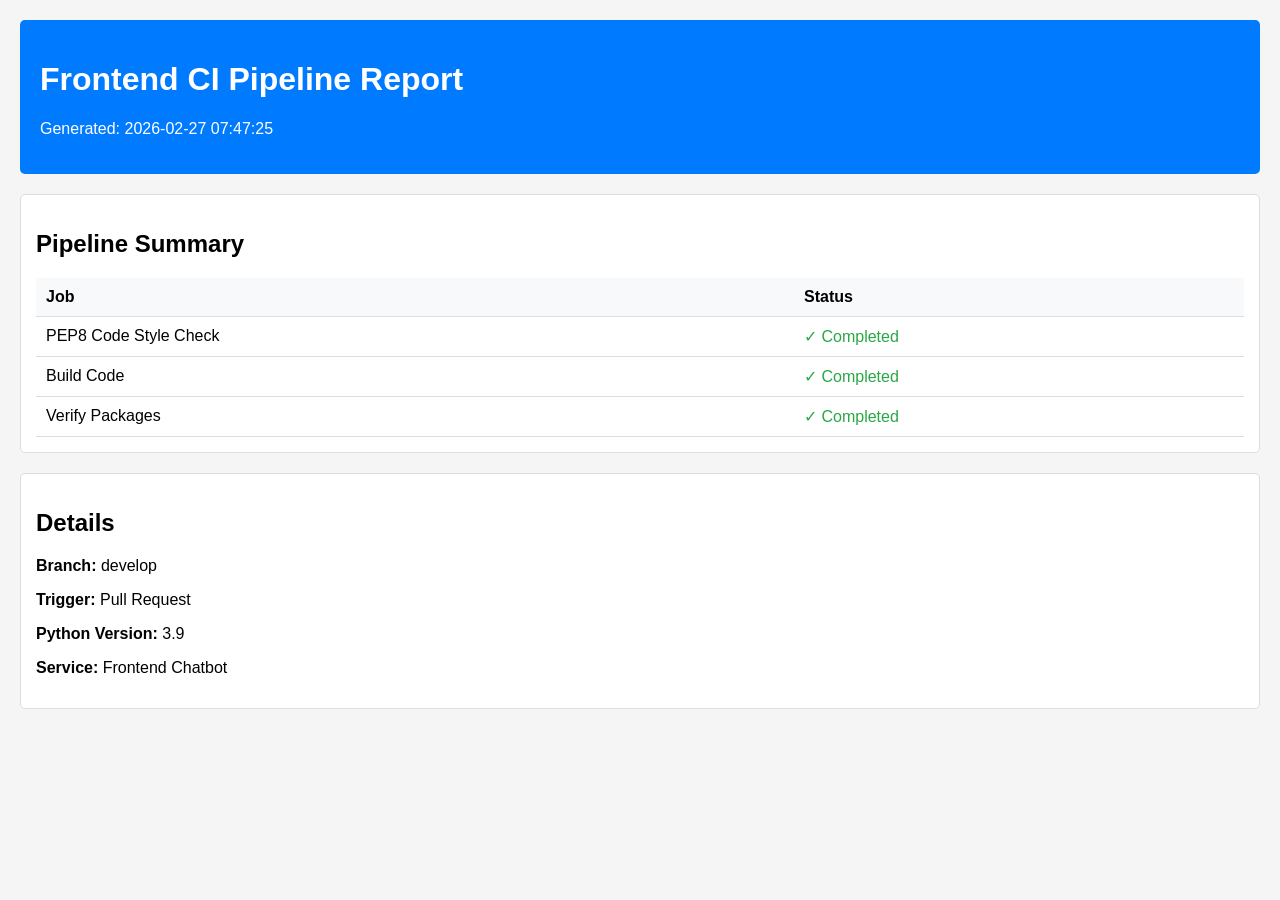
==== frontend-ci-report/index.html @ fa8016f1 "deploy: d5c908eba7ff995fa974138211d22d3f719beb8e" ====
<!DOCTYPE html>
<html>
<head>
    <title>Frontend CI Pipeline Report</title>
    <style>
        body { font-family: Arial, sans-serif; margin: 20px; background: #f5f5f5; }
        .header { background-color: #007bff; color: white; padding: 20px; border-radius: 5px; }
        .section { margin: 20px 0; padding: 15px; border: 1px solid #ddd; border-radius: 5px; background: white; }
        .success { color: #28a745; }
        .failure { color: #dc3545; }
        table { width: 100%; border-collapse: collapse; }
        th, td { padding: 10px; text-align: left; border-bottom: 1px solid #ddd; }
        th { background-color: #f8f9fa; }
    </style>
</head>
<body>
    <div class="header">
        <h1>Frontend CI Pipeline Report</h1>
        <p>Generated: 2026-02-27 07:47:25</p>
    </div>
    <div class="section">
        <h2>Pipeline Summary</h2>
        <table>
            <tr><th>Job</th><th>Status</th></tr>
            <tr><td>PEP8 Code Style Check</td><td class="success">✓ Completed</td></tr>
            <tr><td>Build Code</td><td class="success">✓ Completed</td></tr>
            <tr><td>Verify Packages</td><td class="success">✓ Completed</td></tr>
        </table>
    </div>
    <div class="section">
        <h2>Details</h2>
        <p><strong>Branch:</strong> develop</p>
        <p><strong>Trigger:</strong> Pull Request</p>
        <p><strong>Python Version:</strong> 3.9</p>
        <p><strong>Service:</strong> Frontend Chatbot</p>
    </div>
</body>
</html>
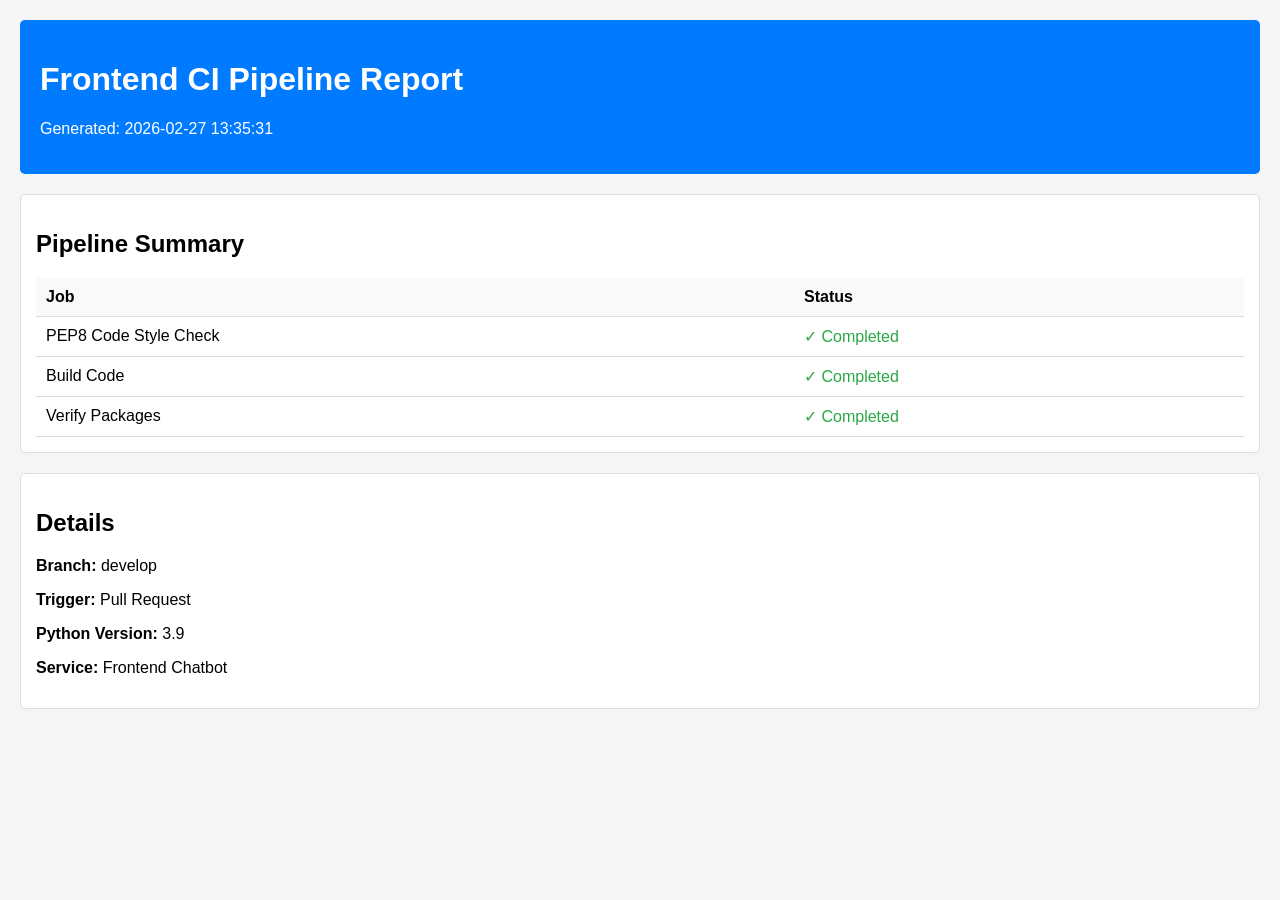
==== commit 1053eb5a: "deploy: 2b20d0bb4e9834f0c515fdd1f99feeb50d94ec46" ====
--- a/frontend-ci-report/index.html
+++ b/frontend-ci-report/index.html
@@ -17,7 +17,7 @@
 <body>
     <div class="header">
         <h1>Frontend CI Pipeline Report</h1>
-        <p>Generated: 2026-02-27 07:47:25</p>
+        <p>Generated: 2026-02-27 13:35:31</p>
     </div>
     <div class="section">
         <h2>Pipeline Summary</h2>
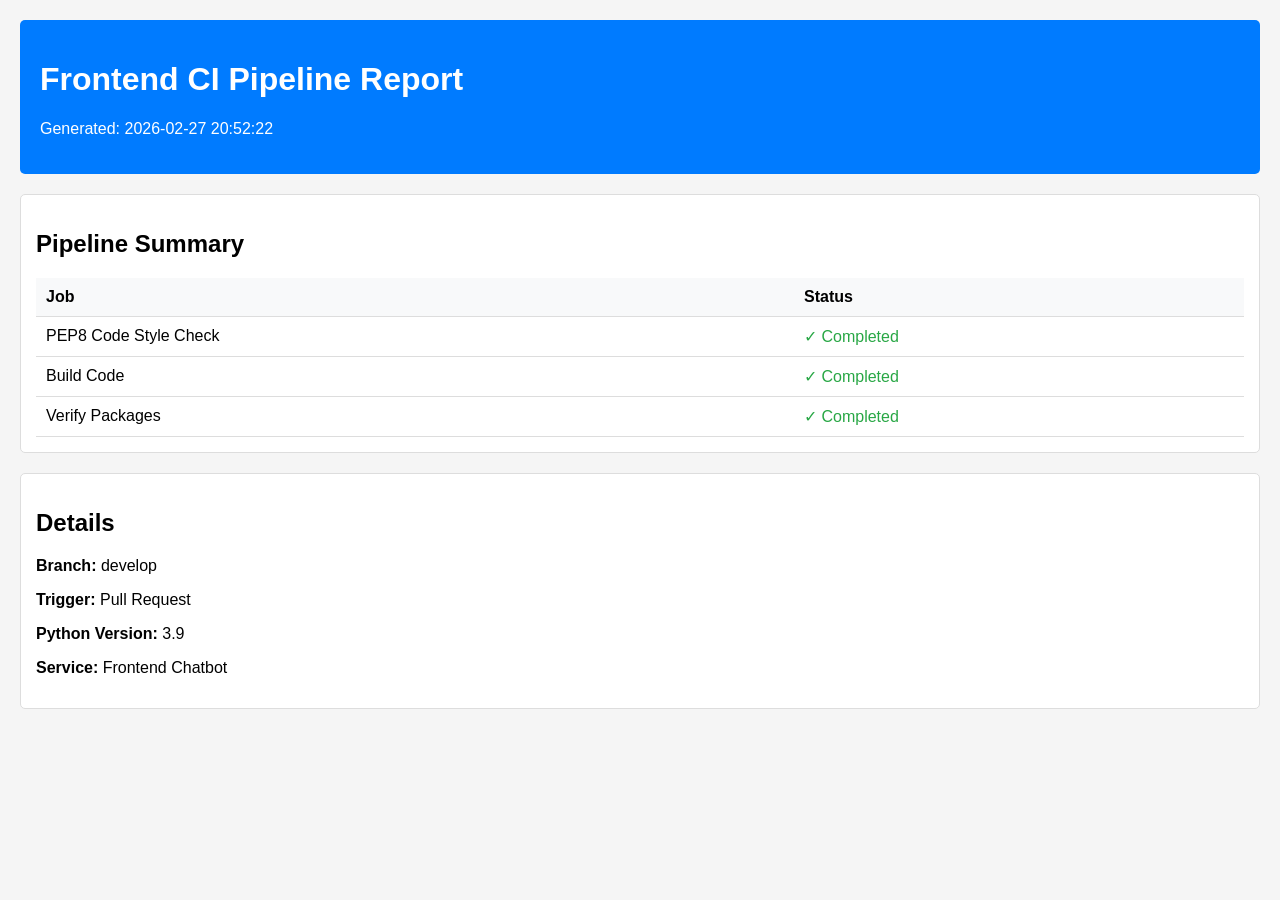
==== commit 6012154c: "deploy: 2b20d0bb4e9834f0c515fdd1f99feeb50d94ec46" ====
--- a/frontend-ci-report/index.html
+++ b/frontend-ci-report/index.html
@@ -17,7 +17,7 @@
 <body>
     <div class="header">
         <h1>Frontend CI Pipeline Report</h1>
-        <p>Generated: 2026-02-27 13:35:31</p>
+        <p>Generated: 2026-02-27 20:52:22</p>
     </div>
     <div class="section">
         <h2>Pipeline Summary</h2>
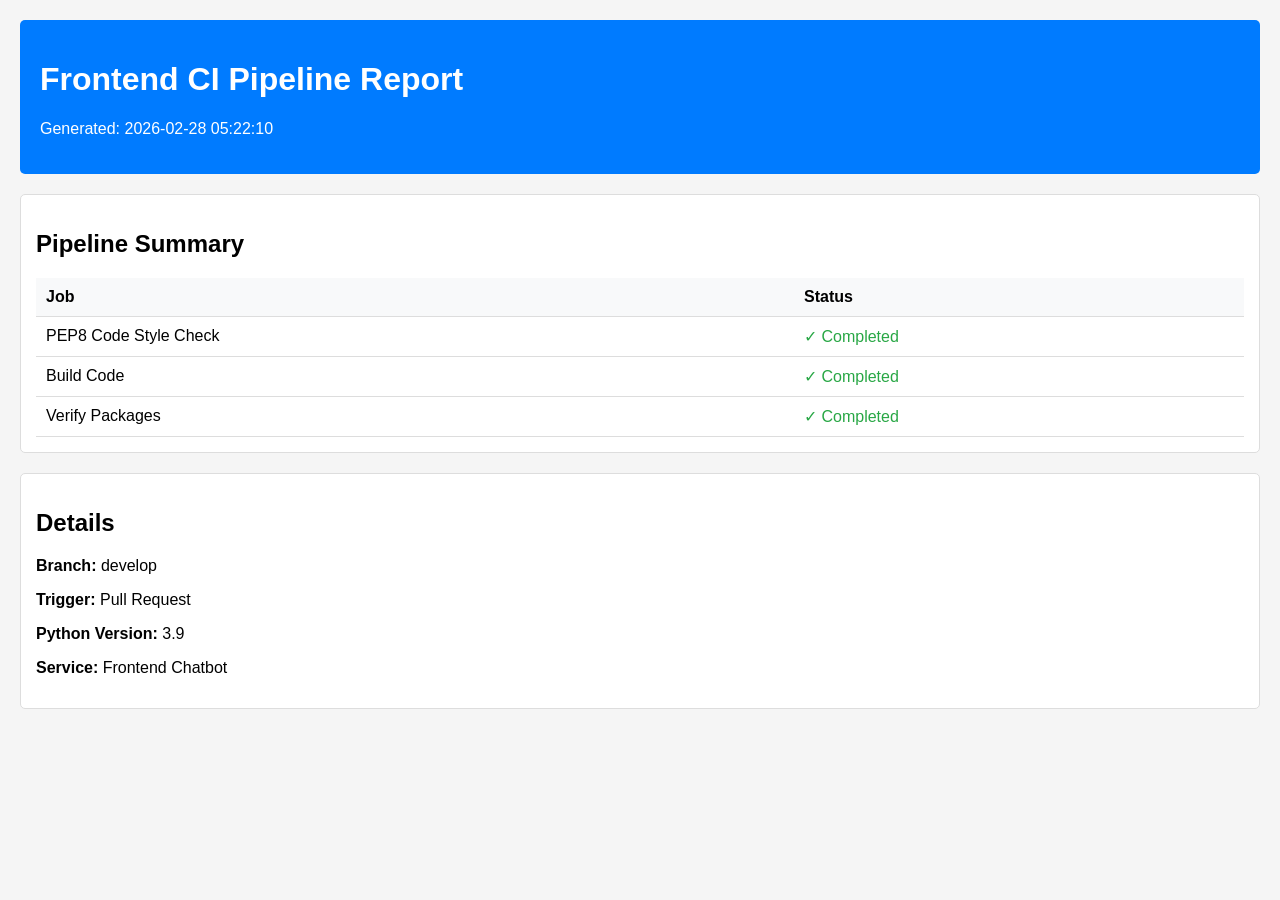
==== commit 33c0d2d1: "deploy: ea1eefe60fa8ebbc85412457cafe165240bbdf3b" ====
--- a/frontend-ci-report/index.html
+++ b/frontend-ci-report/index.html
@@ -17,7 +17,7 @@
 <body>
     <div class="header">
         <h1>Frontend CI Pipeline Report</h1>
-        <p>Generated: 2026-02-27 20:52:22</p>
+        <p>Generated: 2026-02-28 05:22:10</p>
     </div>
     <div class="section">
         <h2>Pipeline Summary</h2>
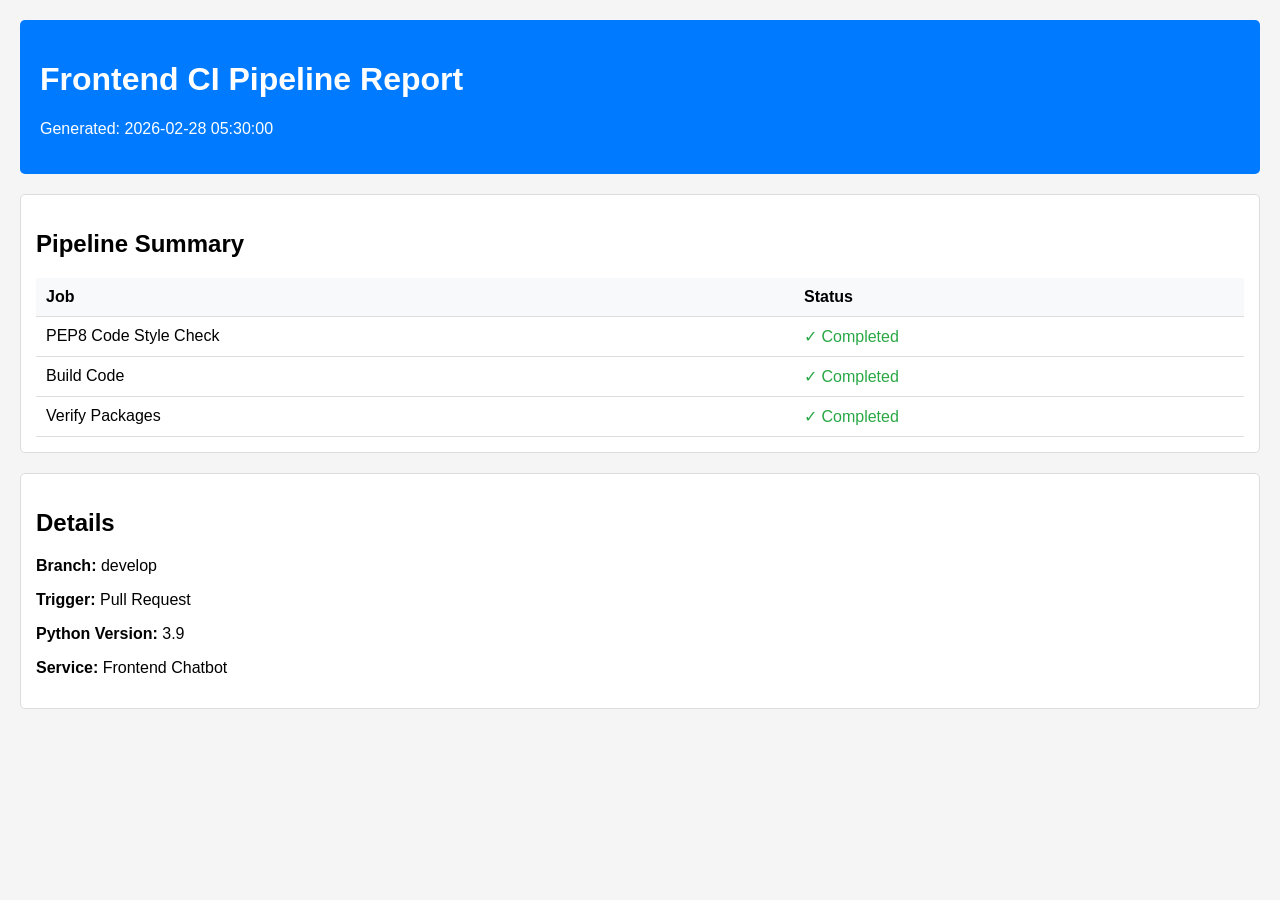
==== commit dba4c6fc: "deploy: 3770890f221e9ee6ce49a85ea8c9a9ee50afc3ff" ====
--- a/frontend-ci-report/index.html
+++ b/frontend-ci-report/index.html
@@ -17,7 +17,7 @@
 <body>
     <div class="header">
         <h1>Frontend CI Pipeline Report</h1>
-        <p>Generated: 2026-02-28 05:22:10</p>
+        <p>Generated: 2026-02-28 05:30:00</p>
     </div>
     <div class="section">
         <h2>Pipeline Summary</h2>
